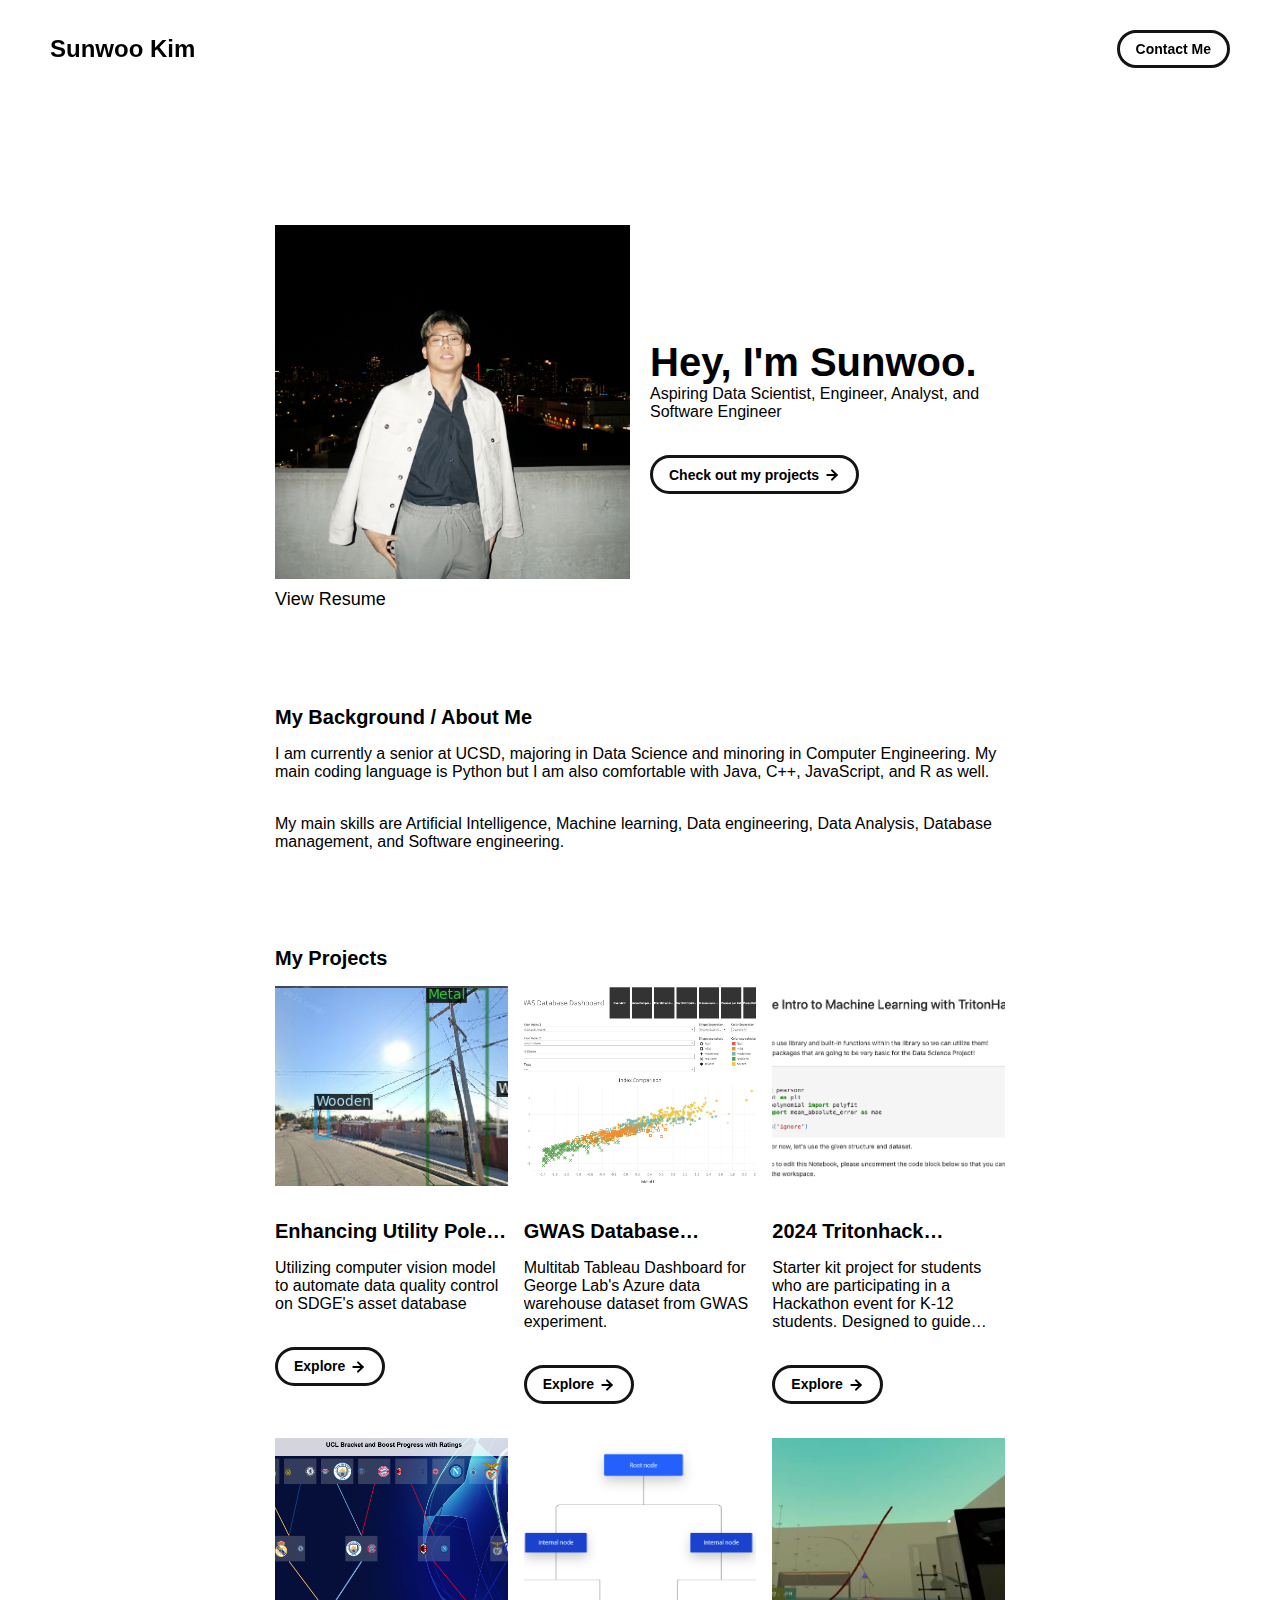
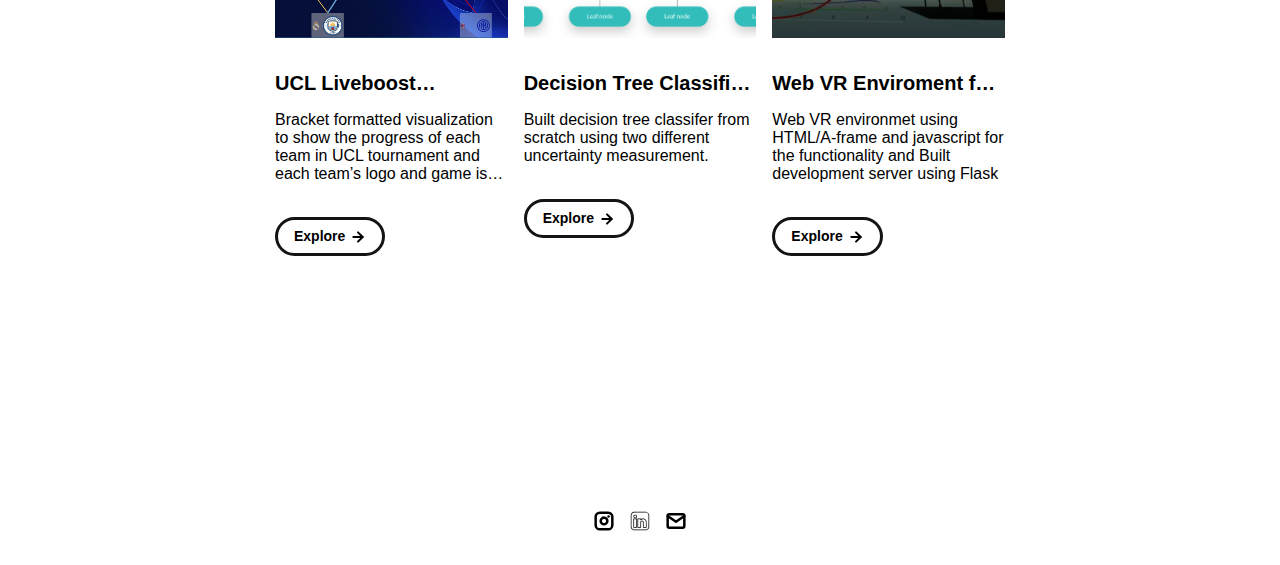
==== index.html @ 2f76f868 "html update" ====
<!DOCTYPE html>
<html lang="en">
	<head>
		<meta charset="utf-8">

    <link rel="icon" href="./assets/icons/data-science.png" />
		<title>Sunwoo Kim's portfolio</title>
    <meta name="description" content="Sunwoo's personal porfolio">
    <meta name="viewport" content="width=device-width, initial-scale=1" />

		<link rel="stylesheet" href="./css/layout.css">
    <link rel="stylesheet" href="./css/typography.css">
    <link rel="stylesheet" href="./css/utilities.css">

		<script defer src="./js/script.js"></script>
	</head>
	<body>
    <div class="navbar">
      <a class="nav-title-link" href="./index.html">
        <span class="nav-title">Sunwoo Kim</span>
        <a class="button" href="mailto:sunwoo604@gmail.com">
          <span class="button-text">Contact Me</span>
        </a>
      </a>
    </div>

    <div id="main-content">

      <div id="portfolio-header">
        <div id="portfolio-header-image-container">
          <img src="./assets/images/profile.JPG" class="portfolio-header-image">
          <a class="no-underline" target="_blank" href="assets/Sunwoo Kim's Resume.pdf">
            <span class="image-caption">View Resume</span>
          </a>
        </div>

        <div id="portfolio-header-text-container">
            <div class="header-text">
              <span class="main-title">Hey, I'm Sunwoo.</span>
              <div class="body-text">Aspiring Data Scientist, Engineer, Analyst, and Software Engineer</div>
            </div>
            <a class="button" id="my-work-link">
              <span class="button-text">Check out my projects</span> 
              <image src="./assets/icons/arrow-right.svg" class="right-arrow-icon"/>
            </a>
        </div>
      </div>
      <div id="about-section">
        <span class="subheader-text">My Background / About Me</span>
        <div class="about-section-content">
          <div class="body-text">I am currently a senior at UCSD, majoring in Data Science and minoring in Computer Engineering. My main coding language is Python but I am also comfortable with Java, C++, JavaScript, and R as well.</div>
          <div class="body-text">My main skills are Artificial Intelligence, Machine learning, Data engineering, Data Analysis, Database management, and Software engineering.</div>
        </div>
      </div>

      <div id="my-work-section">
        <span class="subheader-text">My Projects</span>

        <div class="projects-container">
          <div class="project-card">
            <img src="./assets/images/dect_samp.png" class="project-image">
            <div class="project-card-text-container">
              <div class="subheader-text project-title">Enhancing Utility Pole Monitoring with Computer Vision</div>
              <div class="body-text project-card-text">Utilizing computer vision model to automate data quality control on SDGE's asset database</div>
            </div>
            <a class="button" href="https://jcheung4.github.io/DSC180B-Website/">
              <span class="button-text">Explore</span>
              <image src="./assets/icons/arrow-right.svg" class="right-arrow-icon"/>
            </a>
          </div>
          <div class="project-card">
            <img src="./assets/images/dashboard.png" class="project-image">
            <div class="project-card-text-container">
              <div class="subheader-text project-title">GWAS Database Dashboard</div>
              <div class="body-text project-card-text">Multitab Tableau Dashboard for George Lab's Azure data warehouse dataset from GWAS experiment.</div>
            </div>
            <a class="button" href="https://public.tableau.com/app/profile/sunwoo.kim1101/viz/GWASDatabaseDashboardPublic/Overview">
              <span class="button-text">Explore</span>
              <image src="./assets/icons/arrow-right.svg" class="right-arrow-icon"/>
            </a>
          </div>
          <div class="project-card">
            <img src="./assets/images/TH_ML.png" class="project-image">
            <div class="project-card-text-container">
              <div class="subheader-text project-title">2024 Tritonhack Machine Learning Starter Kit Project</div>
              <div class="body-text project-card-text">Starter kit project for students who are participating in a Hackathon event for K-12 students. Designed to guide students who are interested but new to data science.</div>
            </div>
            <a class="button" href="https://tritonhacks.github.io/Tritonhack2024-ML-Starter-Kit/">
              <span class="button-text">Explore</span>
              <image src="./assets/icons/arrow-right.svg" class="right-arrow-icon"/>
            </a>
          </div>
          <div class="project-card">
            <img src="./assets/images/ucl.png" class="project-image">
            <div class="project-card-text-container">
              <div class="subheader-text project-title">UCL Liveboost Visualization for FC Online 4</div>
              <div class="body-text project-card-text">Bracket formatted visualization to show the progress of each team in UCL tournament and each team’s logo and game is clickable which allow user to view game results and player’s stat</div>
            </div>
            <a class="button" href="https://github.com/sunwoo604/FCOnline4_UCL_Liveboost_VIz">
              <span class="button-text">Explore</span>
              <image src="./assets/icons/arrow-right.svg" class="right-arrow-icon"/>
            </a>
          </div>
          <div class="project-card">
            <img src="./assets/images/tree.png" class="project-image">
            <div class="project-card-text-container">
              <div class="subheader-text project-title">Decision Tree Classifier from scratch</div>
              <div class="body-text project-card-text">Built decision tree classifer from scratch using two different uncertainty measurement.</div>
            </div>
            <a class="button" href="https://github.com/sunwoo604/ScratchDecisionTree">
              <span class="button-text">Explore</span>
              <image src="./assets/icons/arrow-right.svg" class="right-arrow-icon"/>
            </a>
          </div>

          <div class="project-card">
            <img src="./assets/images/a-frame.png" class="project-image">
            <div class="project-card-text-container">
              <div class="subheader-text project-title">Web VR Enviroment for Chemical Reaction Simulation</div>
              <div class="body-text project-card-text">Web VR environmet using HTML/A-frame and javascript for the functionality and Built development server using Flask</div>
            </div>
            <a class="button" href="https://github.com/sunwoo604/Aframe-Flask_Development_Server">
              <span class="button-text">Explore</span>
              <image src="./assets/icons/arrow-right.svg" class="right-arrow-icon"/>
            </a>
          </div>
        </div>
      </div>
    </div>

    <!-- FOOTER -->
    <div id="footer">
      <!-- 
        TODO - Change href to your Instagram account (can also delete entire "a" element if no Instagram) 

        This should be the same across all pages.
      -->
      <a class="icon-link" target="_blank" href="https://www.instagram.com/sunwookim.01/">
        <image src="./assets/icons/instagram.svg" class="footer-icon"/>
      </a>
      <!-- 
        TODO - Change href to your Twitter account (can also delete entire "a" element if no Twitter) 
      
        This should be the same across all pages.
      -->
      <a class="icon-link" target="_blank" href="https://www.linkedin.com/in/sunwoo-kim-70141723b/">
        <image src="./assets/icons/linkedin.svg" class="footer-icon"/>
      </a>
      <!-- 
        TODO - Change the email after "mailto" to your contact email 
      
        This should be the same across all pages.
      -->
      <a class="icon-link" href="mailto:sunwoo604@gmail.com">
        <image src="./assets/icons/mail.svg" class="footer-icon"/>
      </a>
    </div>

	</body>
</html>
---- css/layout.css ----
* {
  box-sizing: border-box;
}

html {
  text-size-adjust: none;
  -webkit-text-size-adjust: none;
  -moz-text-size-adjust: none;
  -ms-text-size-adjust: none;
}

body {
  margin: 0;
  -webkit-font-smoothing: antialiased;
  -moz-osx-font-smoothing: grayscale;
}




/* Main Page Layout */

#main-content {
  margin: 225px 425px;
  display: flex;
  flex-direction: column;
  gap: 96px;
}




/* Portfolio Header */

#portfolio-header {
  display: flex;
  gap: 20px;
  align-items: center;
}

#portfolio-header-image-container {
  display: flex;
  flex-direction: column;
  gap: 10px;
  flex-basis: 50%;
}

.portfolio-header-image {
  width: 100%;
  height: auto;
}

#portfolio-header-text-container {
  display: flex;
  flex-direction: column;
  gap: 34px;
  flex-basis: 50%;
}




/* About Section */

#about-section {
  display: flex;
  flex-direction: column;
  gap: 16px;
}

.about-section-content {
  display: flex;
  flex-direction: column;
  gap: 34px;
}




/* Project Section */

#my-work-section {
  display: flex;
  flex-direction: column;
  gap: 16px;
}

.projects-container {
  display: flex;
  gap: 34px 16px;
  flex-wrap: wrap;
}

    /* Project Cards */

    .project-card {
      max-width: calc((100% - 32px) / 3);
      display: flex;
      flex-direction: column;
      gap: 34px;
    }

    .project-card-text-container {
      flex-direction: column;
      display: flex;
      gap: 16px
    }

    .project-image {
      width: 100%;
      height: 200px;
      object-fit: cover;
      object-position: center;
    }




/* Project Pages */

#project-header {
  display: flex;
  flex-direction: column;
  gap: 16px;
}

.project-header-image {
  width: 100%;
  height: auto;
}

#project-details {
  display: flex;
  flex-direction: column;
  gap: 16px;
}

.project-details-content {
  display: flex;
  flex-direction: column;
  gap: 34px;
}

    /* Project Gallery */

    #project-gallery {
      display: flex;
      flex-direction: column;
      gap: 16px;
    }

    .project-gallery-content {
      display: flex;
      flex-wrap: wrap;
      gap: 34px 16px;
    }

    .gallery-image-container {
      width: 100%;
      display: flex;
      flex-direction: column;
      gap: 10px;
    }

    .gallery-image-container.half-width {
      width: calc((100% - 16px) / 2);
    }

    .gallery-image {
      width: 100%;
      height: auto;
    }


/* Extra Extra large devices (large laptops and desktops, 1200px and below) */
@media only screen and (max-width: 1600px) {
  #main-content {
    margin: 225px 275px;
  }
}

/* Extra large devices (large laptops and desktops, 1200px and below) */
@media only screen and (max-width: 1200px) {
  #main-content {
    margin: 225px 175px;
  }
}

/* Large devices (laptops/desktops, 1000px and below) */
@media only screen and (max-width: 1000px) {
  #main-content {
    margin: 225px 75px;
  }
}

/* Small devices (portrait tablets and large phones, 800px and below) */
@media only screen and (max-width: 800px) {
  #main-content {
    margin: 150px 50px;
  }

  #portfolio-header {
    flex-direction: column;
  }

  .project-card {
    max-width: calc((100% - 16px) / 2);
  }
}

/* Small devices (portrait tablets and large phones, 600px and below) */
@media only screen and (max-width: 600px) {
  #main-content {
    margin: 125px 20px;
  }

  .project-card {
    max-width: 100%;
  }
}
---- css/typography.css ----
body {
  font-family: "Helvetica Neue", Helvetica, Arial, sans-serif;
}

.nav-title {
  font-weight: 700;
  font-size: 24px;
}

.button-text {
  font-size: 14px;
  font-weight: 700;
}

.image-caption {
  font-size: 18px;
  font-weight: 500;
}

.main-title {
  font-size: 40px;
  font-weight: 700;
}

.subheader-text {
  font-size: 20px;
  font-weight: 700;
}

.body-text {
  font-size: 16px;
  font-weight: 500;
}

.project-card-text {
  overflow: hidden;
  text-overflow: ellipsis;
  display: -webkit-box;
  -webkit-line-clamp: 4;
  -webkit-box-orient: vertical;
}

.project-title {
  overflow: hidden;
  text-overflow: ellipsis;
  display: -webkit-box;
  -webkit-line-clamp: 1;
  -webkit-box-orient: vertical;
}
---- css/utilities.css ----
/* Icons */

.right-arrow-icon {
  width: 16px;
  height: 16px;
  margin-top: 1px;
}

.footer-icon {
  width: 20px;
  height: 20px;
}

a.icon-link {
  transition: transform 200ms ease-in-out;
}

a.icon-link:hover {
  cursor: pointer;
  stroke-width: 5;
  margin: 0;
  transform: rotate(15deg);
}


/* Navbar Styling */

.navbar {
  width: 100%;
  padding: 30px 50px;
  display: flex;
  justify-content: space-between;
  align-items: center;
  position: fixed;
  top: 0;
  left: 0;
}

.nav-title-link {
  color: black;
  text-decoration: none;
}

.nav-title-link:hover {
  text-decoration: underline;
}

/* Small devices (portrait tablets and large phones, 800px and below) */
@media only screen and (max-width: 800px) {
  .navbar {
    padding: 20px 20px;
    background-color: white
  }
}


/* Button Styling */

a.button {
  padding: 8px 16px;
  border: 3px solid #141414;
  border-radius: 50px;
  color: black;
  text-decoration: none;
  width: fit-content;
  display: flex;
  gap: 5px;
  align-items: center;
}

a.button:hover {
  text-decoration: underline;
  text-decoration-thickness: 2px;
  cursor: pointer;
}


/* Footer Styling */

#footer {
  width: 100%;
  display: flex;
  padding: 30px 50px;
  justify-content: center;
  align-items: center;
  gap: 16px;
}

/* Link Styling */
a.no-underline {
  text-decoration: none;
  color: black
}

a.no-underline:hover {
  text-decoration: underline;
  cursor: pointer;
}

/* Small devices (portrait tablets and large phones, 800px and below) */
@media only screen and (max-width: 800px) {
  #footer {
    padding: 20px 20px;
  }
}
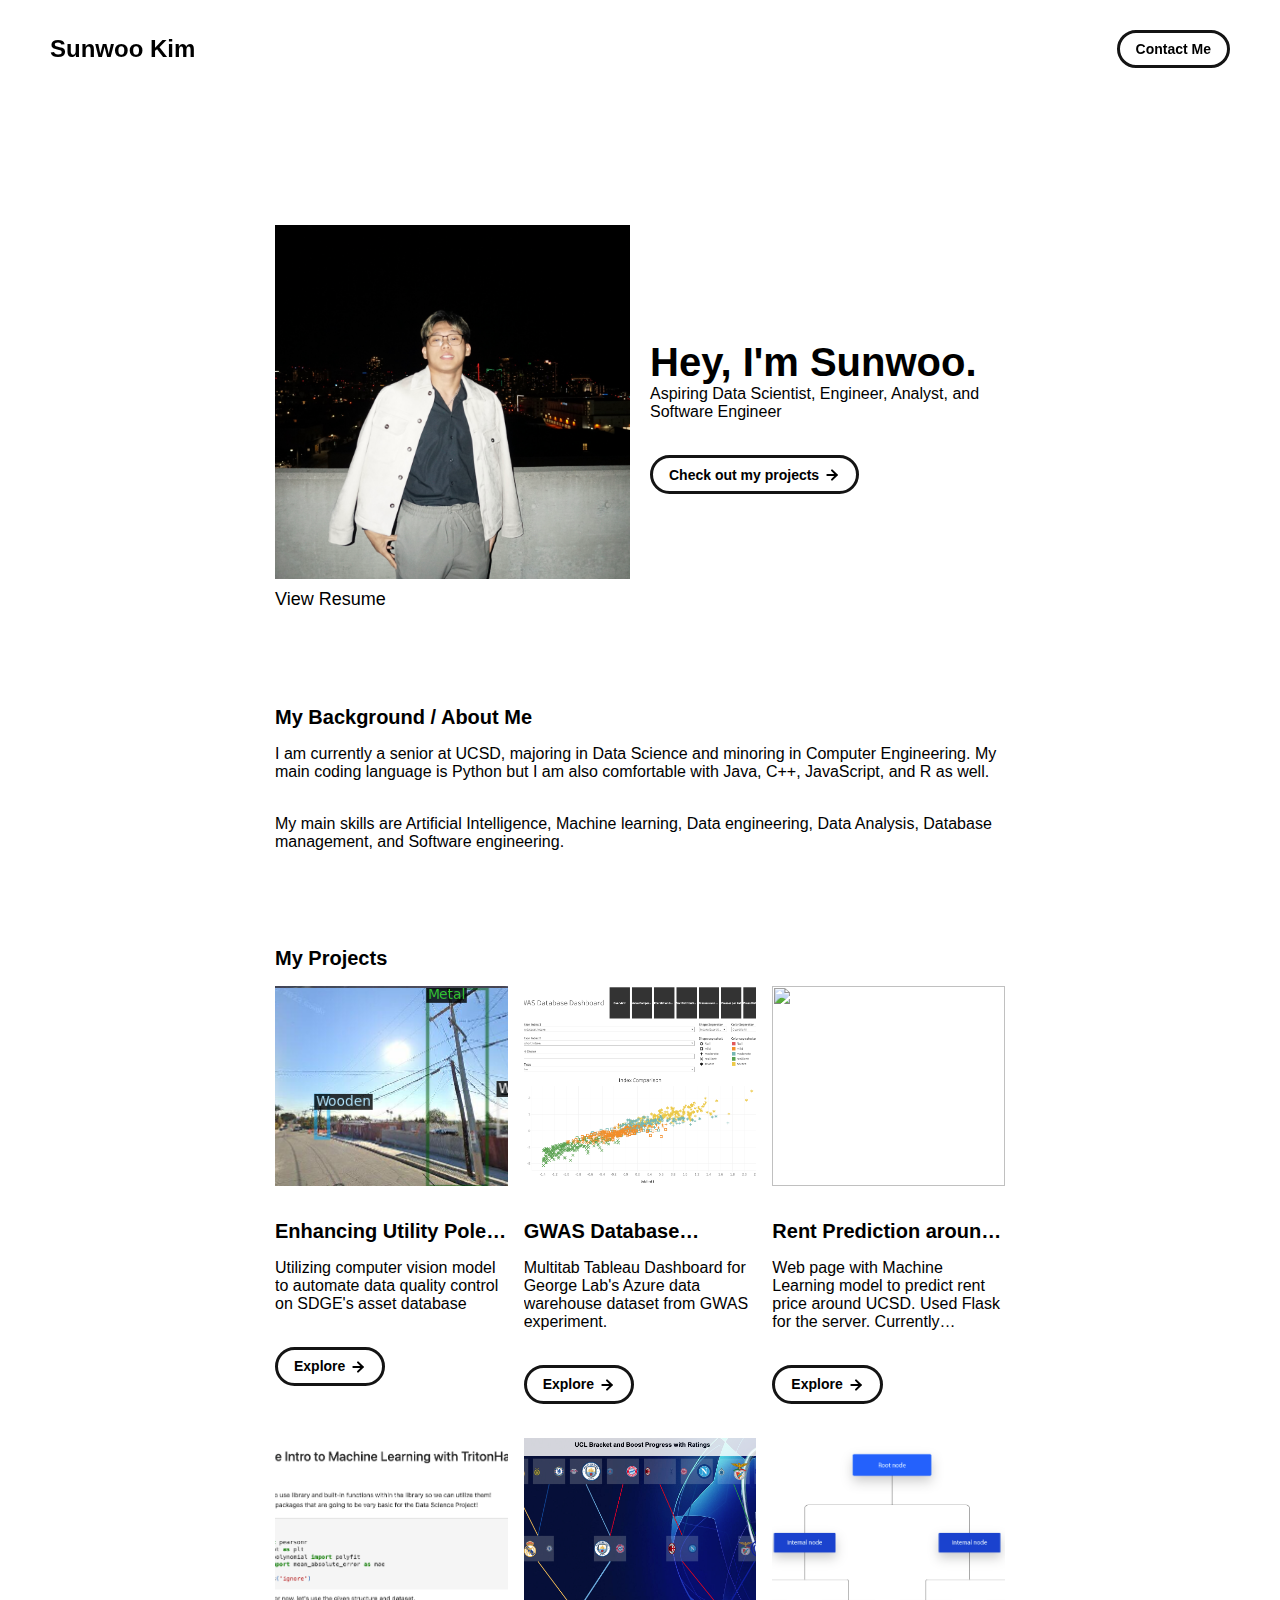
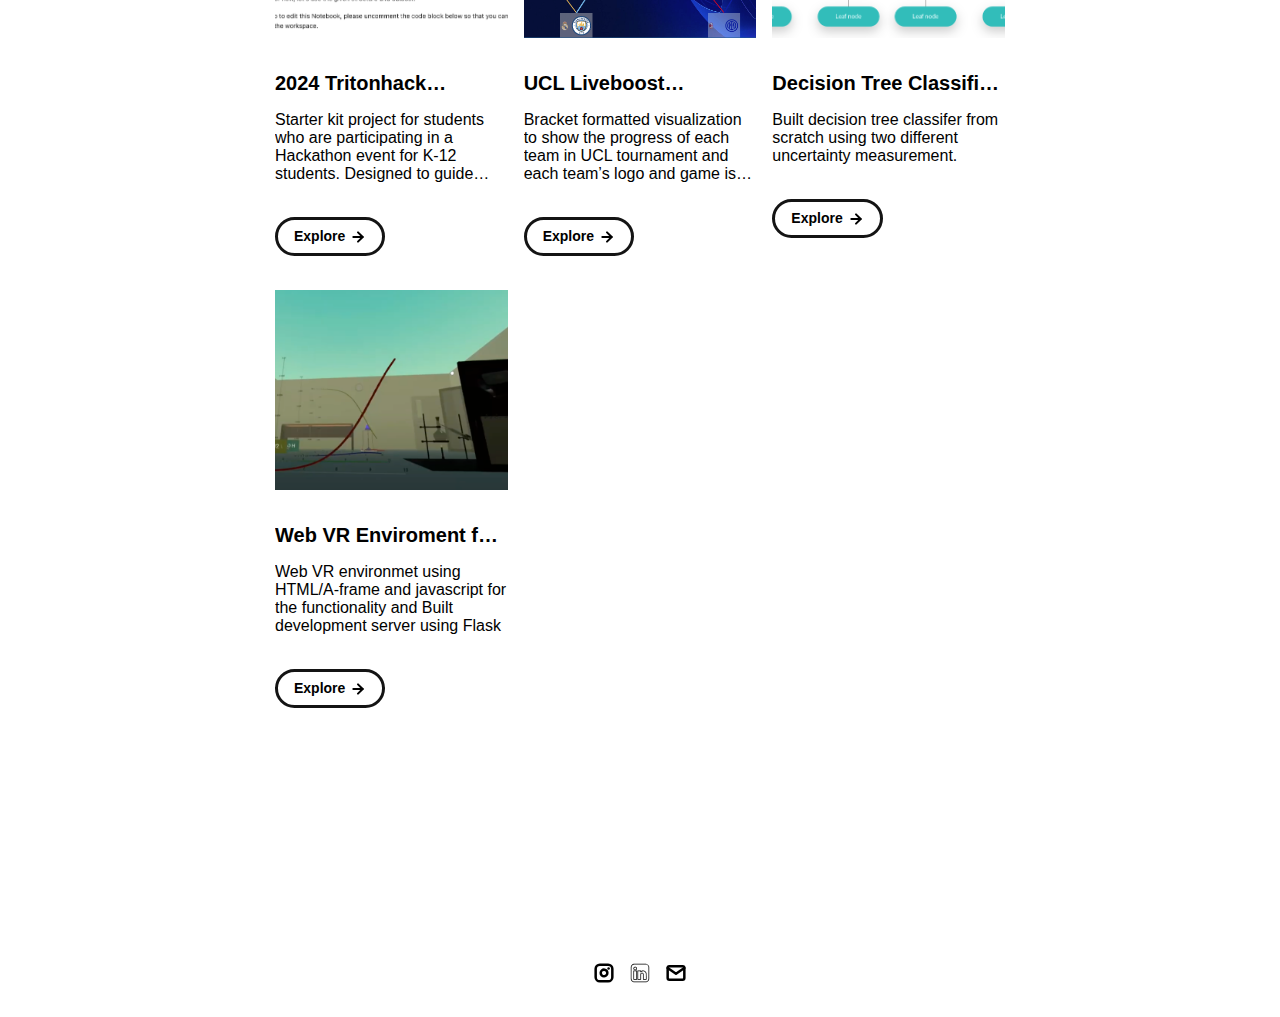
==== commit ece41cd4: "rent proj added" ====
--- a/index.html
+++ b/index.html
@@ -75,6 +75,17 @@
               <div class="body-text project-card-text">Multitab Tableau Dashboard for George Lab's Azure data warehouse dataset from GWAS experiment.</div>
             </div>
             <a class="button" href="https://public.tableau.com/app/profile/sunwoo.kim1101/viz/GWASDatabaseDashboardPublic/Overview">
+              <span class="button-text">Explore</span>
+              <image src="./assets/icons/arrow-right.svg" class="right-arrow-icon"/>
+            </a>
+          </div>
+          <div class="project-card">
+            <img src="./assets/images/rent.png" class="project-image">
+            <div class="project-card-text-container">
+              <div class="subheader-text project-title">Rent Prediction around UCSD</div>
+              <div class="body-text project-card-text">Web page with Machine Learning model to predict rent price around UCSD. Used Flask for the server. Currently developing.</div>
+            </div>
+            <a class="button" href="project-pages/ucsd_rent_proj.html">
               <span class="button-text">Explore</span>
               <image src="./assets/icons/arrow-right.svg" class="right-arrow-icon"/>
             </a>
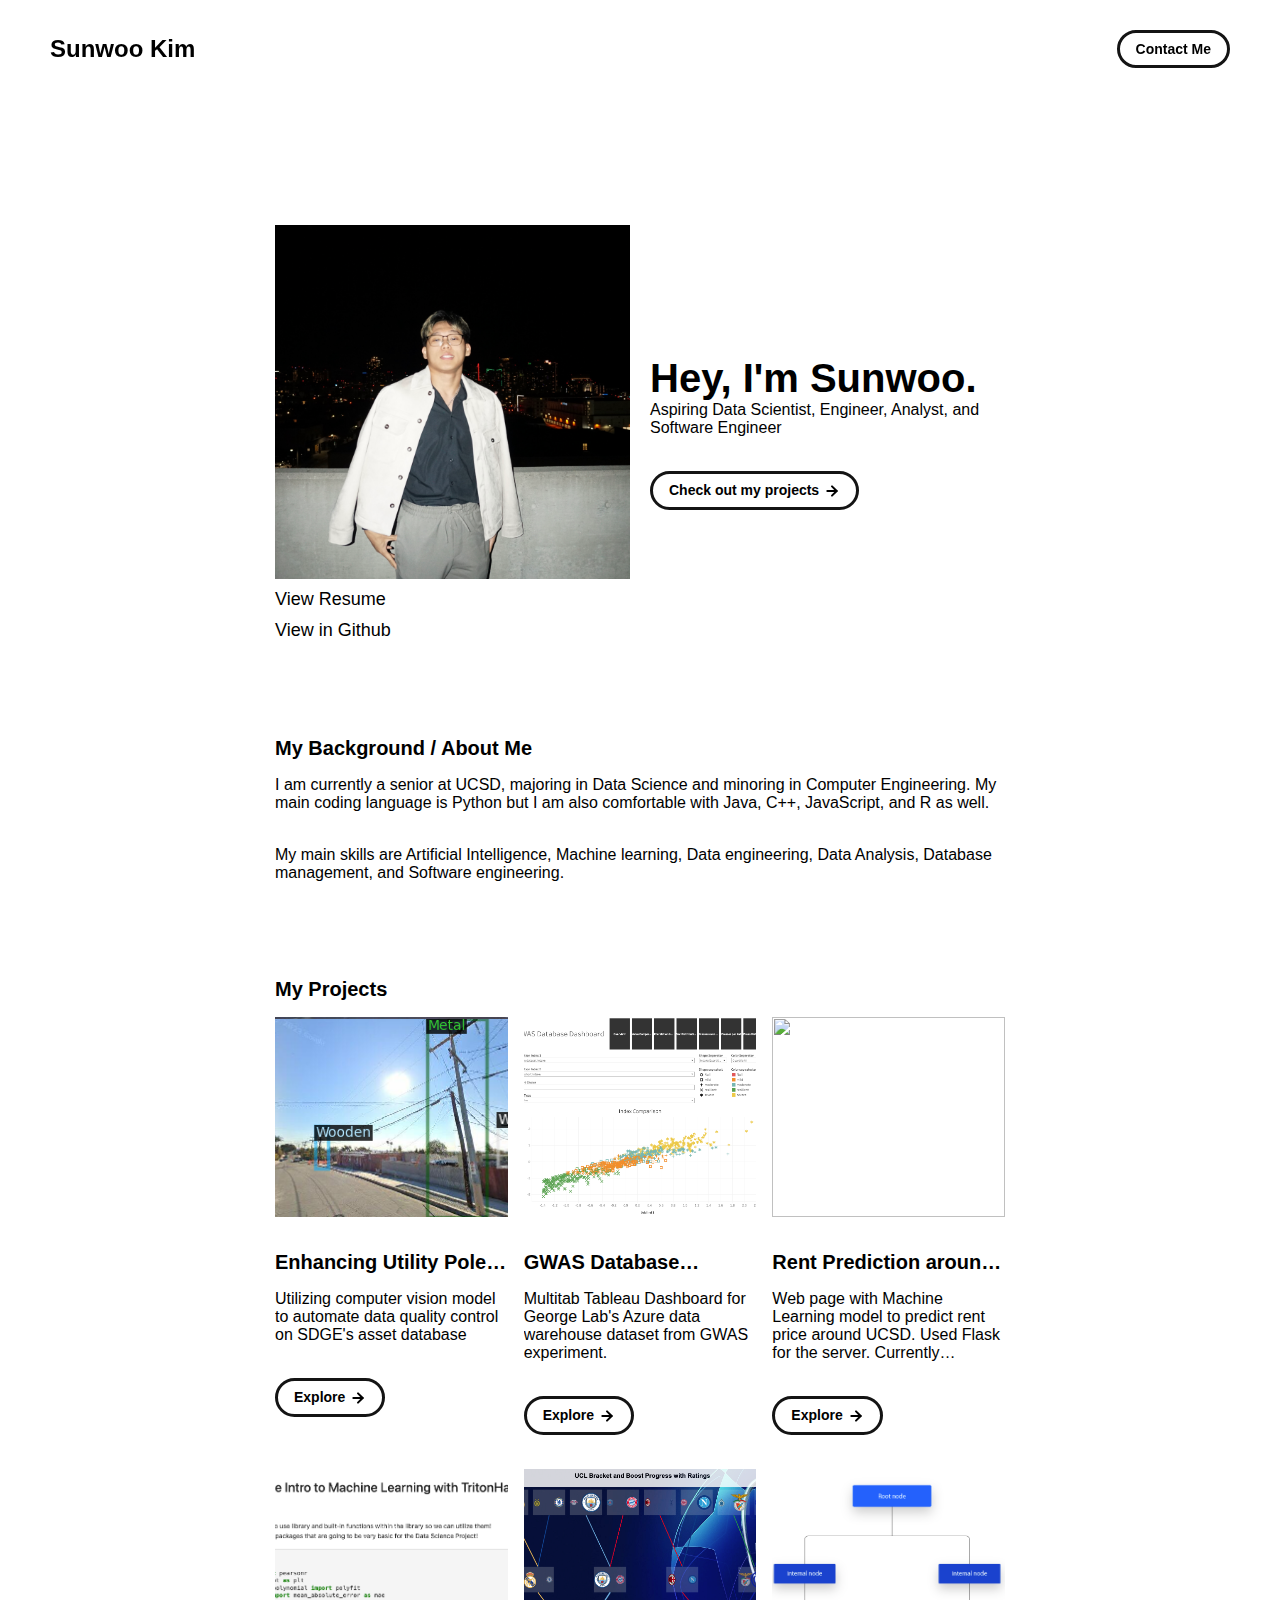
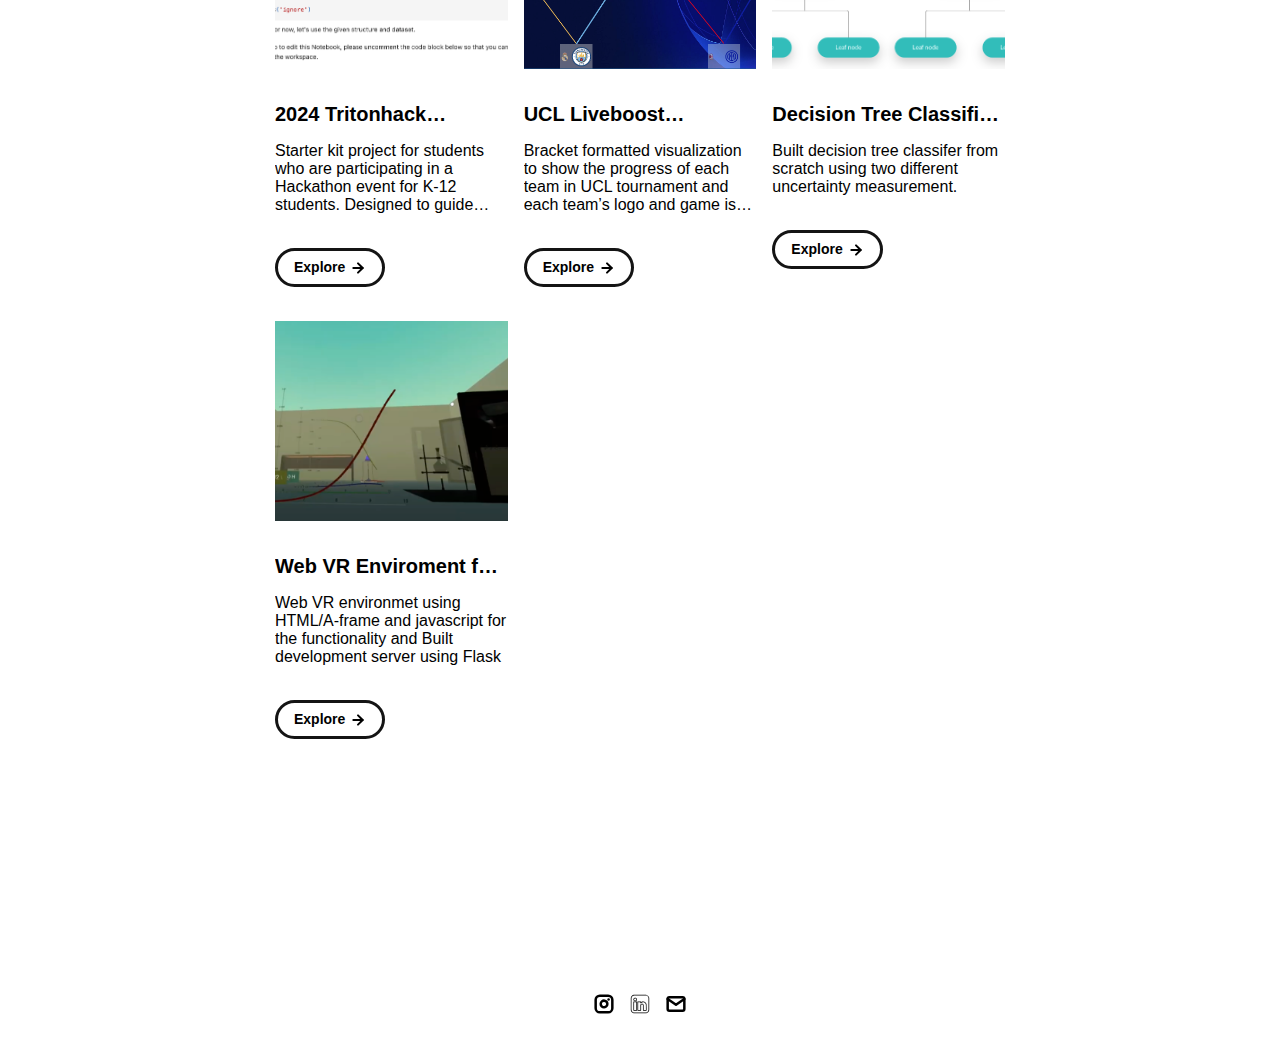
==== commit eb4bac77: "updated index" ====
--- a/index.html
+++ b/index.html
@@ -31,6 +31,9 @@
           <img src="./assets/images/profile.JPG" class="portfolio-header-image">
           <a class="no-underline" target="_blank" href="assets/Sunwoo Kim's Resume.pdf">
             <span class="image-caption">View Resume</span>
+          </a>
+          <a class="no-underline" target="_blank" href="https://github.com/sunwoo604/sunwoo604.github.io/tree/main">
+            <span class="image-caption">View in Github</span>
           </a>
         </div>
 
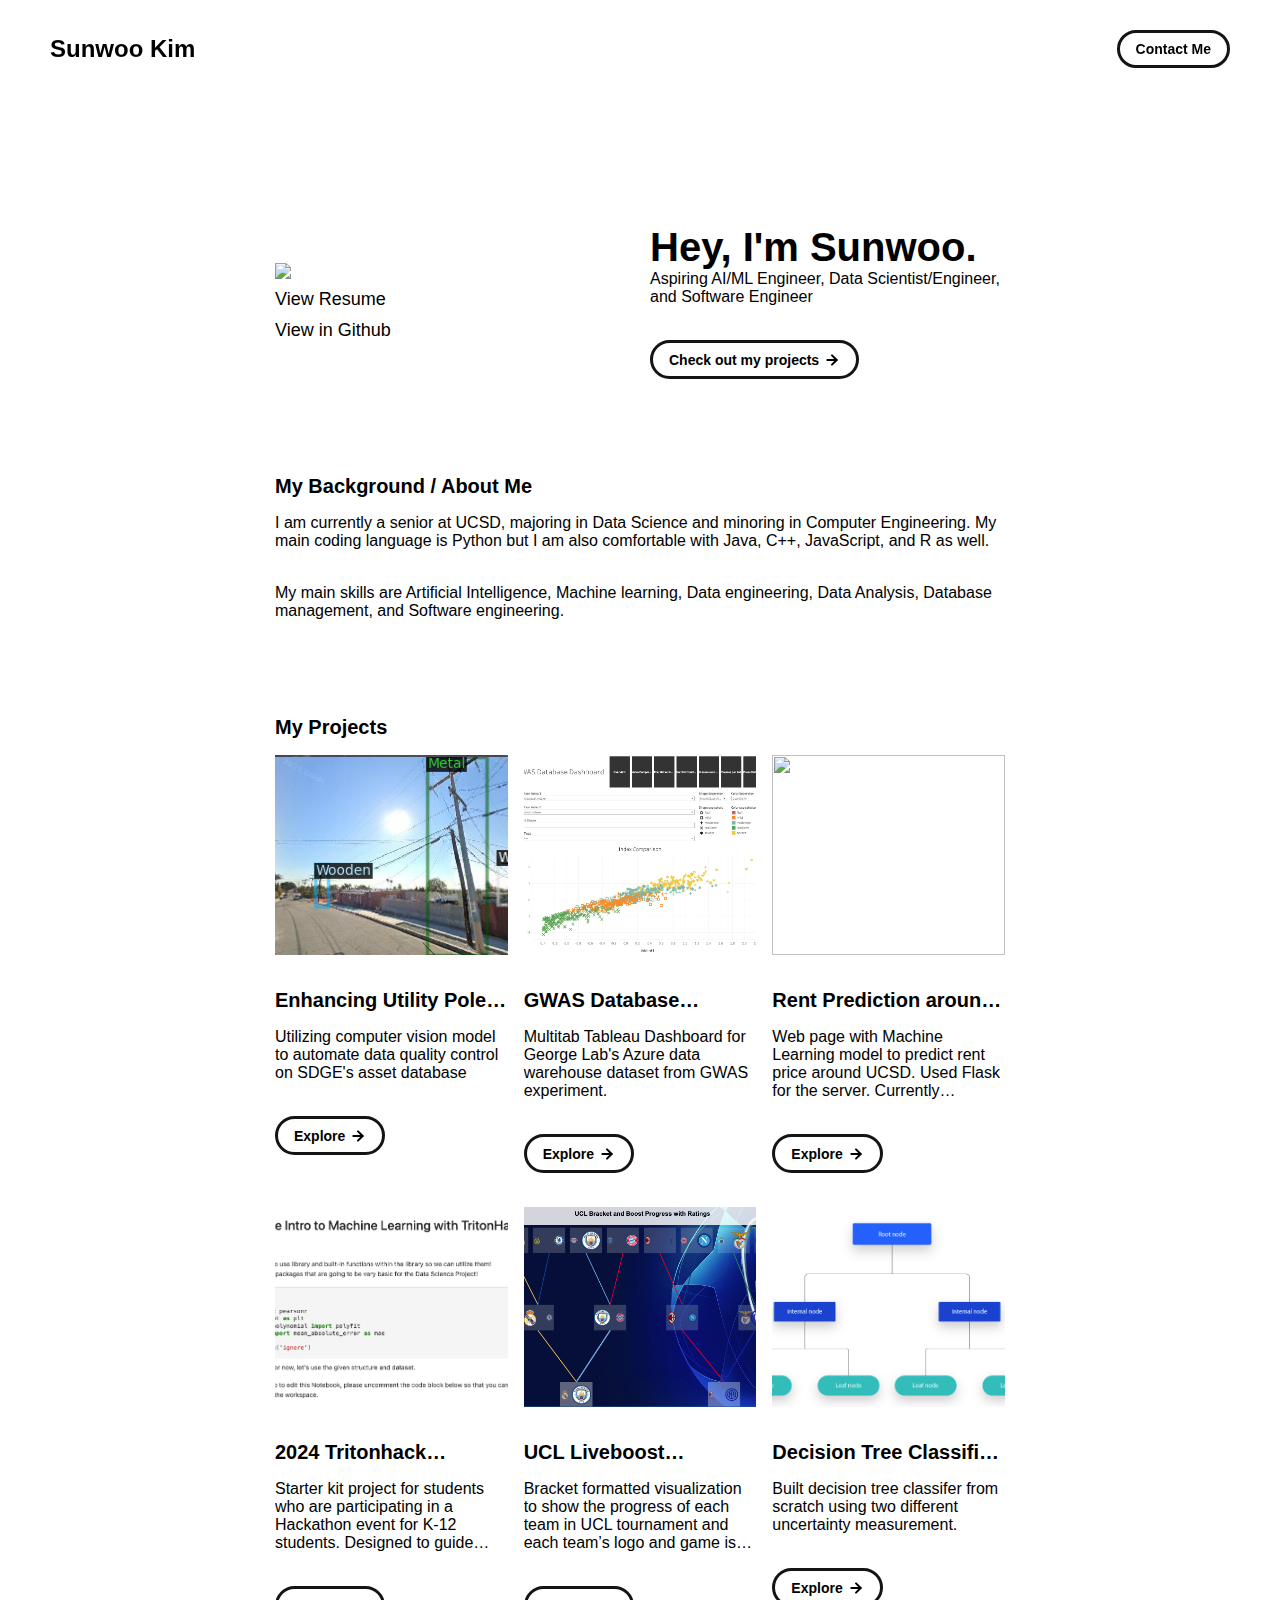
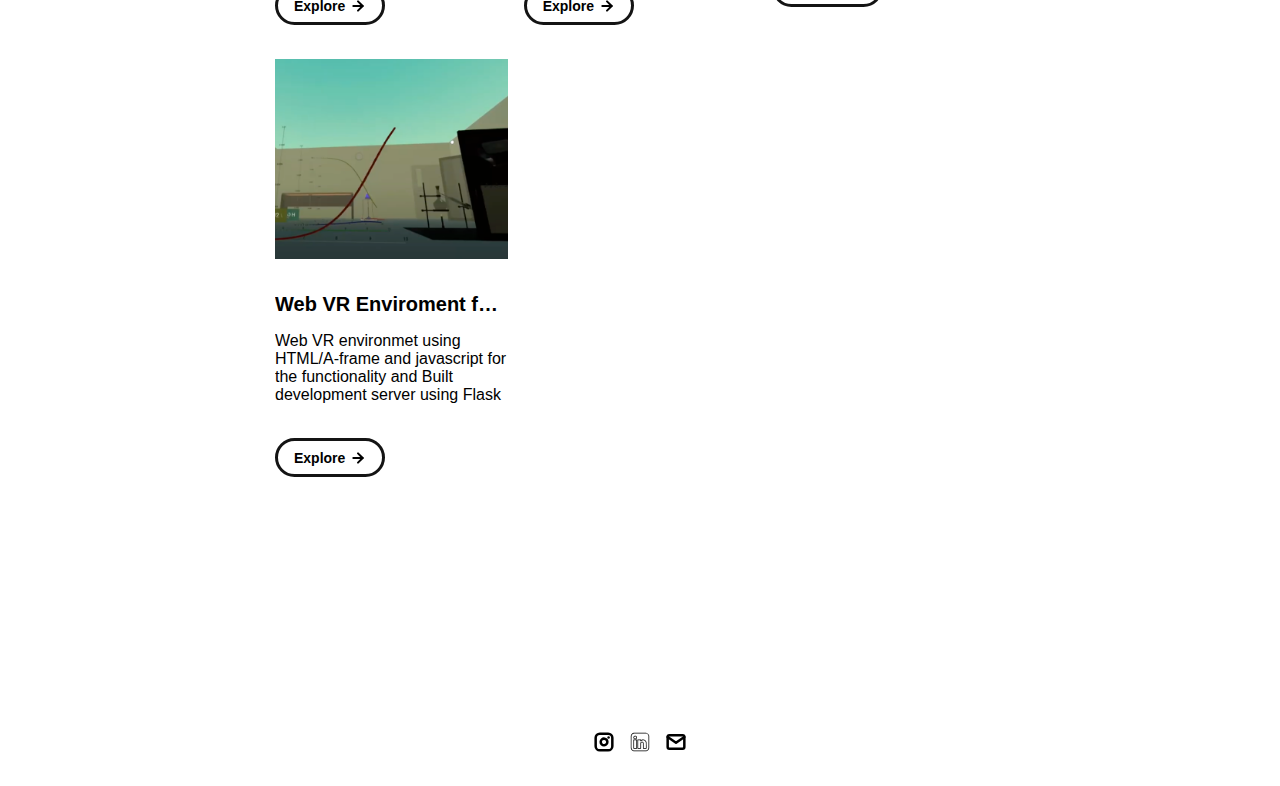
==== commit 34383598: "added new pic" ====
--- a/index.html
+++ b/index.html
@@ -28,8 +28,8 @@
 
       <div id="portfolio-header">
         <div id="portfolio-header-image-container">
-          <img src="./assets/images/profile.JPG" class="portfolio-header-image">
-          <a class="no-underline" target="_blank" href="assets/Sunwoo Kim's Resume.pdf">
+          <img src="./assets/images/profile.jpg" class="portfolio-header-image">
+          <a class="no-underline" target="_blank" href="https://docs.google.com/document/d/1UbR69Rt0nEXtPhiHRyPRbBDsi32FNUKV9RkTokp4btQ/edit">
             <span class="image-caption">View Resume</span>
           </a>
           <a class="no-underline" target="_blank" href="https://github.com/sunwoo604/sunwoo604.github.io/tree/main">
@@ -40,7 +40,7 @@
         <div id="portfolio-header-text-container">
             <div class="header-text">
               <span class="main-title">Hey, I'm Sunwoo.</span>
-              <div class="body-text">Aspiring Data Scientist, Engineer, Analyst, and Software Engineer</div>
+              <div class="body-text">Aspiring AI/ML Engineer, Data Scientist/Engineer, and Software Engineer</div>
             </div>
             <a class="button" id="my-work-link">
               <span class="button-text">Check out my projects</span> 
@@ -66,7 +66,7 @@
               <div class="subheader-text project-title">Enhancing Utility Pole Monitoring with Computer Vision</div>
               <div class="body-text project-card-text">Utilizing computer vision model to automate data quality control on SDGE's asset database</div>
             </div>
-            <a class="button" href="https://jcheung4.github.io/DSC180B-Website/">
+            <a class="button" href="project-pages/sdge_proj.html">
               <span class="button-text">Explore</span>
               <image src="./assets/icons/arrow-right.svg" class="right-arrow-icon"/>
             </a>
@@ -77,7 +77,7 @@
               <div class="subheader-text project-title">GWAS Database Dashboard</div>
               <div class="body-text project-card-text">Multitab Tableau Dashboard for George Lab's Azure data warehouse dataset from GWAS experiment.</div>
             </div>
-            <a class="button" href="https://public.tableau.com/app/profile/sunwoo.kim1101/viz/GWASDatabaseDashboardPublic/Overview">
+            <a class="button" href="project-pages/dashboard_proj.html">
               <span class="button-text">Explore</span>
               <image src="./assets/icons/arrow-right.svg" class="right-arrow-icon"/>
             </a>
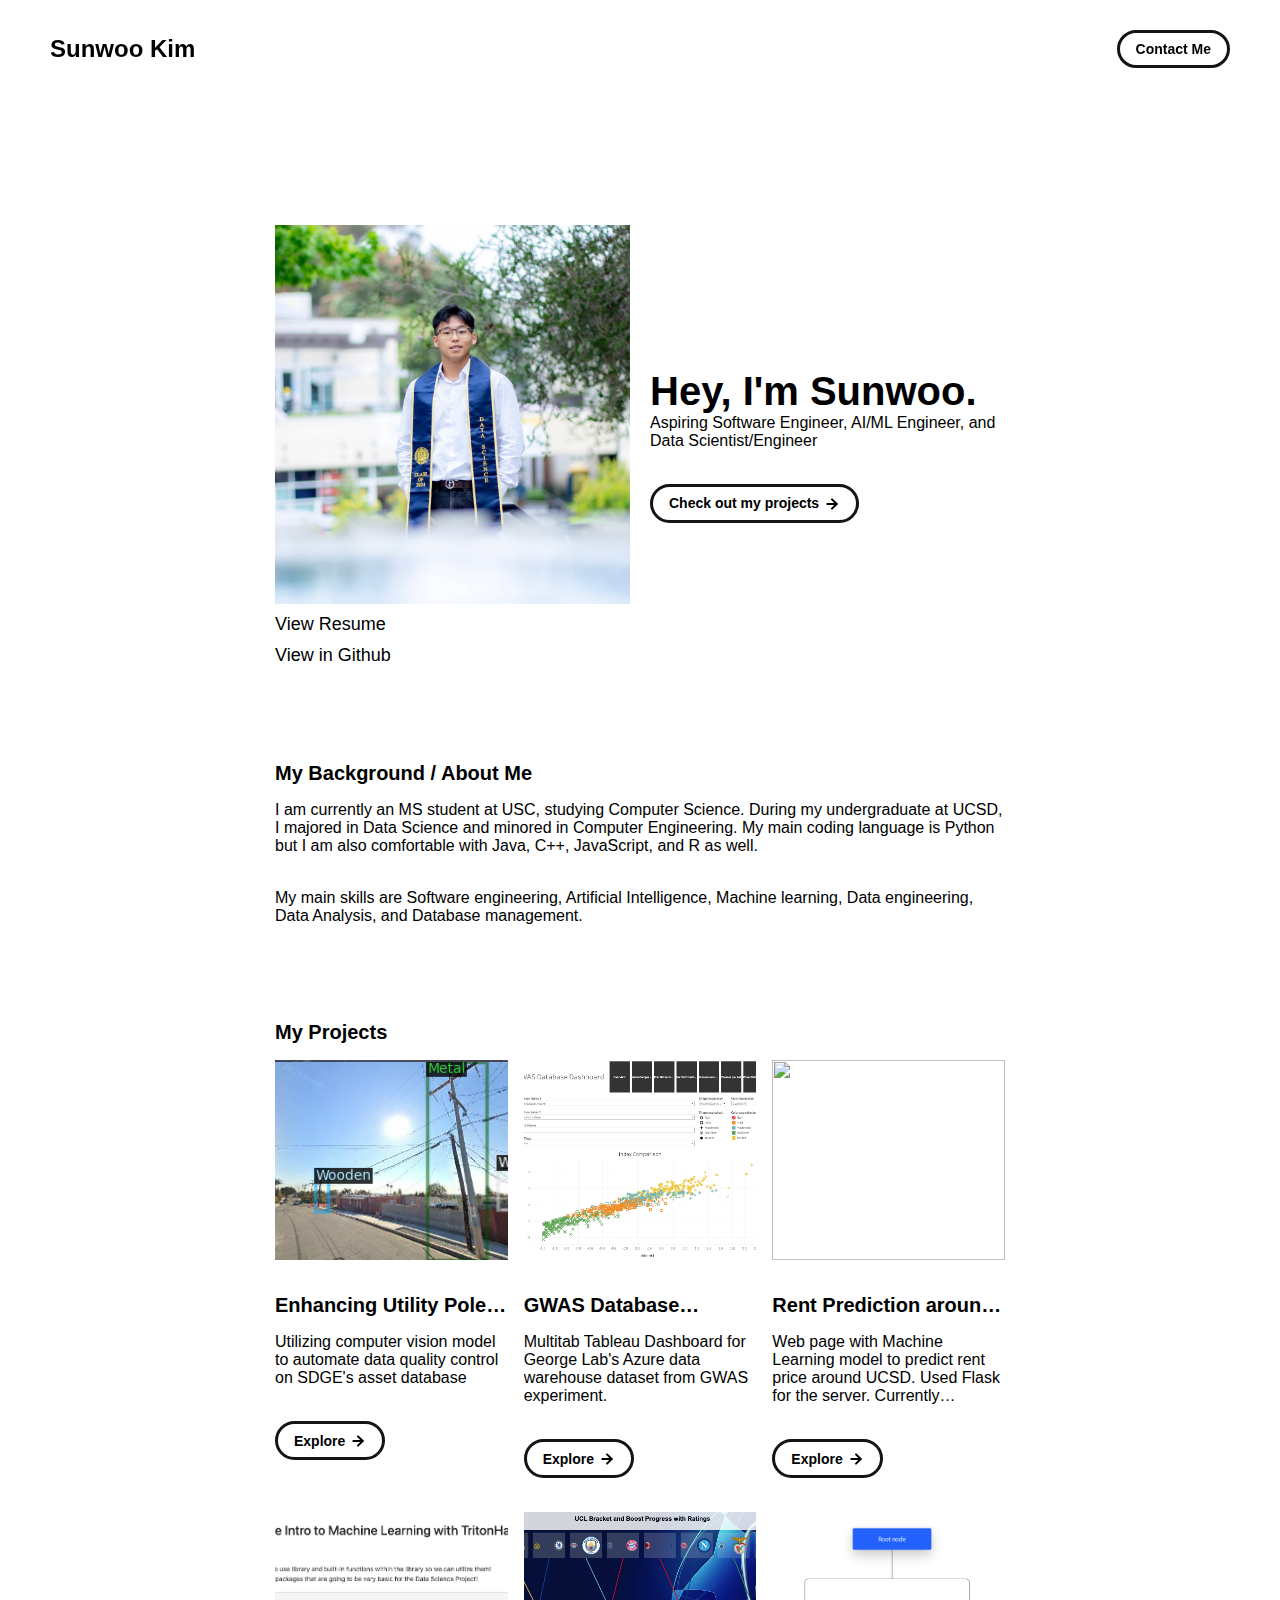
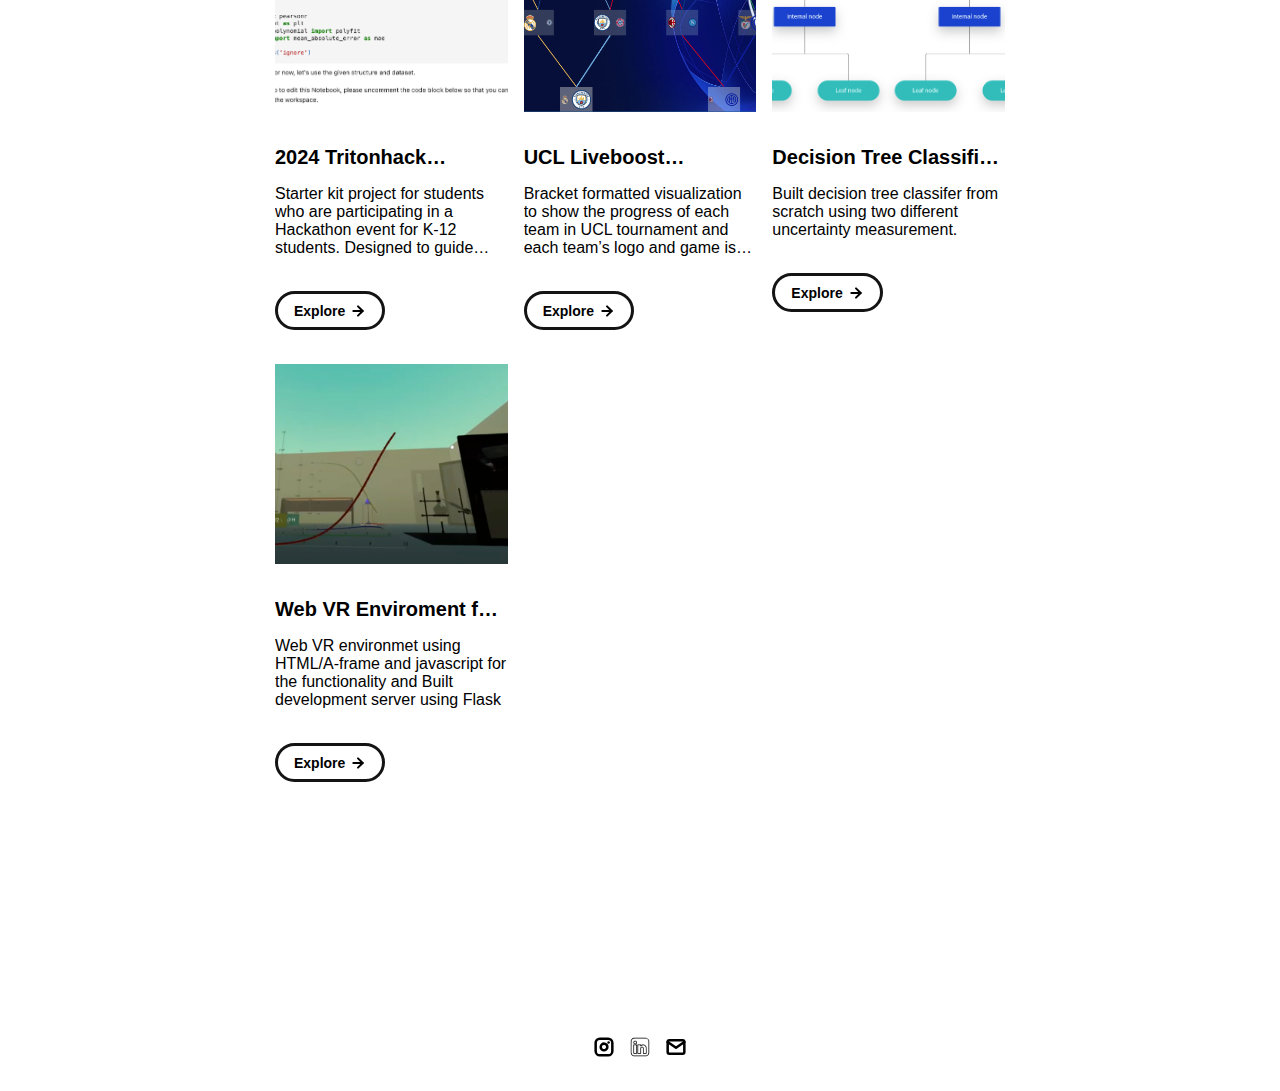
==== commit 5e1e0f12: "index update" ====
--- a/index.html
+++ b/index.html
@@ -29,7 +29,7 @@
       <div id="portfolio-header">
         <div id="portfolio-header-image-container">
           <img src="./assets/images/profile.jpg" class="portfolio-header-image">
-          <a class="no-underline" target="_blank" href="https://docs.google.com/document/d/1UbR69Rt0nEXtPhiHRyPRbBDsi32FNUKV9RkTokp4btQ/edit">
+          <a class="no-underline" target="_blank" href="https://docs.google.com/document/d/1QQUyLwYOEyCekkn4FLPtP9e9kwLFtRBKygy84g-LPfg">
             <span class="image-caption">View Resume</span>
           </a>
           <a class="no-underline" target="_blank" href="https://github.com/sunwoo604/sunwoo604.github.io/tree/main">
@@ -40,7 +40,7 @@
         <div id="portfolio-header-text-container">
             <div class="header-text">
               <span class="main-title">Hey, I'm Sunwoo.</span>
-              <div class="body-text">Aspiring AI/ML Engineer, Data Scientist/Engineer, and Software Engineer</div>
+              <div class="body-text">Aspiring Software Engineer, AI/ML Engineer, and Data Scientist/Engineer</div>
             </div>
             <a class="button" id="my-work-link">
               <span class="button-text">Check out my projects</span> 
@@ -51,8 +51,8 @@
       <div id="about-section">
         <span class="subheader-text">My Background / About Me</span>
         <div class="about-section-content">
-          <div class="body-text">I am currently a senior at UCSD, majoring in Data Science and minoring in Computer Engineering. My main coding language is Python but I am also comfortable with Java, C++, JavaScript, and R as well.</div>
-          <div class="body-text">My main skills are Artificial Intelligence, Machine learning, Data engineering, Data Analysis, Database management, and Software engineering.</div>
+          <div class="body-text">I am currently an MS student at USC, studying Computer Science. During my undergraduate at UCSD, I majored in Data Science and minored in Computer Engineering. My main coding language is Python but I am also comfortable with Java, C++, JavaScript, and R as well.</div>
+          <div class="body-text">My main skills are Software engineering, Artificial Intelligence, Machine learning, Data engineering, Data Analysis, and Database management.</div>
         </div>
       </div>
 
